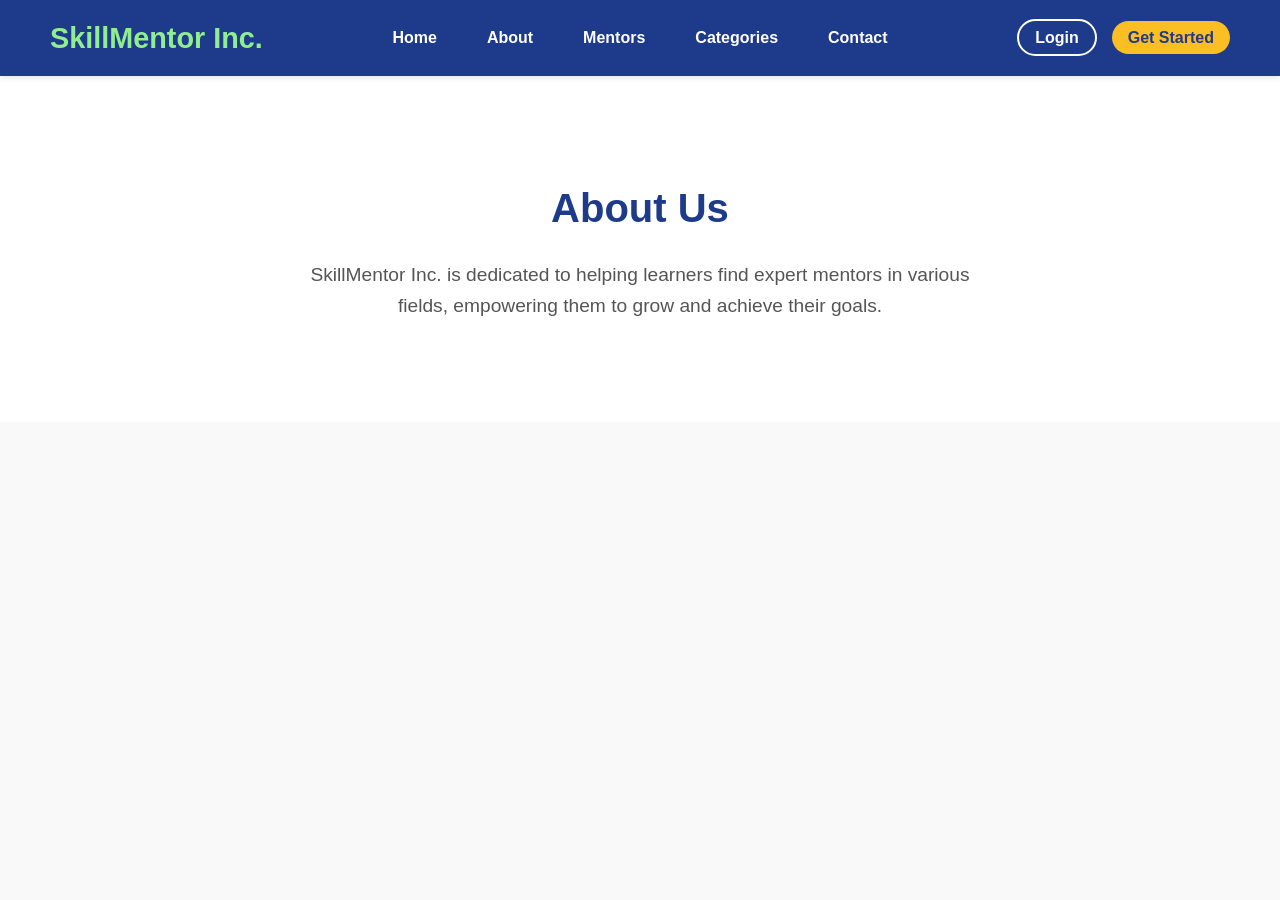
==== about.html @ 5b724f49 "first commit" ====
<!DOCTYPE html>
<html lang="en">
<head>
    <meta charset="UTF-8">
    <meta name="viewport" content="width=device-width, initial-scale=1.0">
    <title>SkillMentor Inc. - About</title>
    <link rel="stylesheet" href="style.css">
</head>
<body>

<nav>
    <div class="logo">
        SkillMentor Inc.
    </div>

    <div class="nav-center">
        <ul>
            <li><a href="index.html">Home</a></li>
            <li><a href="about.html">About</a></li>
            <li><a href="mentors.html">Mentors</a></li>
            <li><a href="categories.html">Categories</a></li>
            <li><a href="contact.html">Contact</a></li>
        </ul>
    </div>

    <div class="nav-right">
        <ul>
            <li><a href="login.html" class="login">Login</a></li>
            <li><a href="signup.html" class="signup">Get Started</a></li>
        </ul>
    </div>
</nav>

<section id="about">
    <h1>About Us</h1>
    <p>SkillMentor Inc. is dedicated to helping learners find expert mentors in various fields, empowering them to grow and achieve their goals.</p>
</section>

</body>
</html>
---- style.css ----
/* General Styles */
* {
    margin: 0;
    padding: 0;
    box-sizing: border-box;
    font-family: 'Segoe UI', Tahoma, Geneva, Verdana, sans-serif;
}

body {
    background-color: #f9f9f9;
    color: #333;
    line-height: 1.6;
}

/* Navbar Styles */
nav {
    background-color: #1e3a8a; /* deep blue */
    padding: 15px 50px;
    display: flex;
    justify-content: space-between;
    align-items: center;
    box-shadow: 0 2px 5px rgba(0,0,0,0.1);
    position: sticky;
    top: 0;
    z-index: 1000;
}

/* Logo / Title */
nav .logo {
    color: lightgreen;
    font-size: 1.8rem;
    font-weight: 700;
}

/* Center nav (main links) */
nav .nav-center ul {
    display: flex;
    list-style: none;
    gap: 30px; /* spacing between links */
}

nav .nav-center ul li a {
    text-decoration: none;
    color: #fff;
    font-weight: 600;
    padding: 5px 10px;
    transition: all 0.3s ease;
    border-radius: 5px;
}

nav .nav-center ul li a:hover {
    background-color: #fbbf24; /* amber */
    color: #1e3a8a;
}

/* Right nav (login/signup) */
nav .nav-right ul {
    display: flex;
    list-style: none;
    gap: 15px;
}

nav .nav-right ul li a {
    text-decoration: none;
    font-weight: 600;
    padding: 8px 16px;
    border-radius: 25px;
    transition: all 0.3s ease;
}

/* Login button style */
nav .nav-right ul li a.login {
    background-color: transparent;
    color: #fff;
    border: 2px solid #fff;
}

nav .nav-right ul li a.login:hover {
    background-color: #fff;
    color: #1e3a8a;
}

/* Get Started button style */
nav .nav-right ul li a.signup {
    background-color: #fbbf24;
    color: #1e3a8a;
    font-weight: 700;
}

nav .nav-right ul li a.signup:hover {
    background-color: #f59e0b;
    color: #fff;
}

/* Section Styles */
section {
    padding: 100px 20px;
    text-align: center;
}

section h1 {
    font-size: 2.5rem;
    margin-bottom: 20px;
    color: #1e3a8a;
}

section p {
    font-size: 1.2rem;
    max-width: 700px;
    margin: 0 auto;
    color: #555;
}

/* Section Backgrounds */
#home {
    background: linear-gradient(135deg, #93c5fd, #60a5fa);
    color: #fff;
}

#about {
    background-color: #fff;
}

#mentors {
    background-color: #f3f4f6;
}

#categories {
    background-color: #fff;
}

#contact {
    background-color: #f3f4f6;
}

#login, #signup {
    background-color: #fff;
}

/* Footer */
footer {
    text-align: center;
    padding: 20px;
    background-color: #1e3a8a;
    color: #fff;
}

/* Responsive */
@media (max-width: 1024px) {
    nav {
        flex-direction: column;
        gap: 15px;
    }

    nav .nav-center ul, nav .nav-right ul {
        flex-direction: column;
        align-items: center;
    }

    nav .nav-center ul li, nav .nav-right ul li {
        margin: 5px 0;
    }
}

@media (max-width: 768px) {
    section {
        padding: 60px 20px;
    }

    section h1 {
        font-size: 2rem;
    }

    section p {
        font-size: 1rem;
    }
}
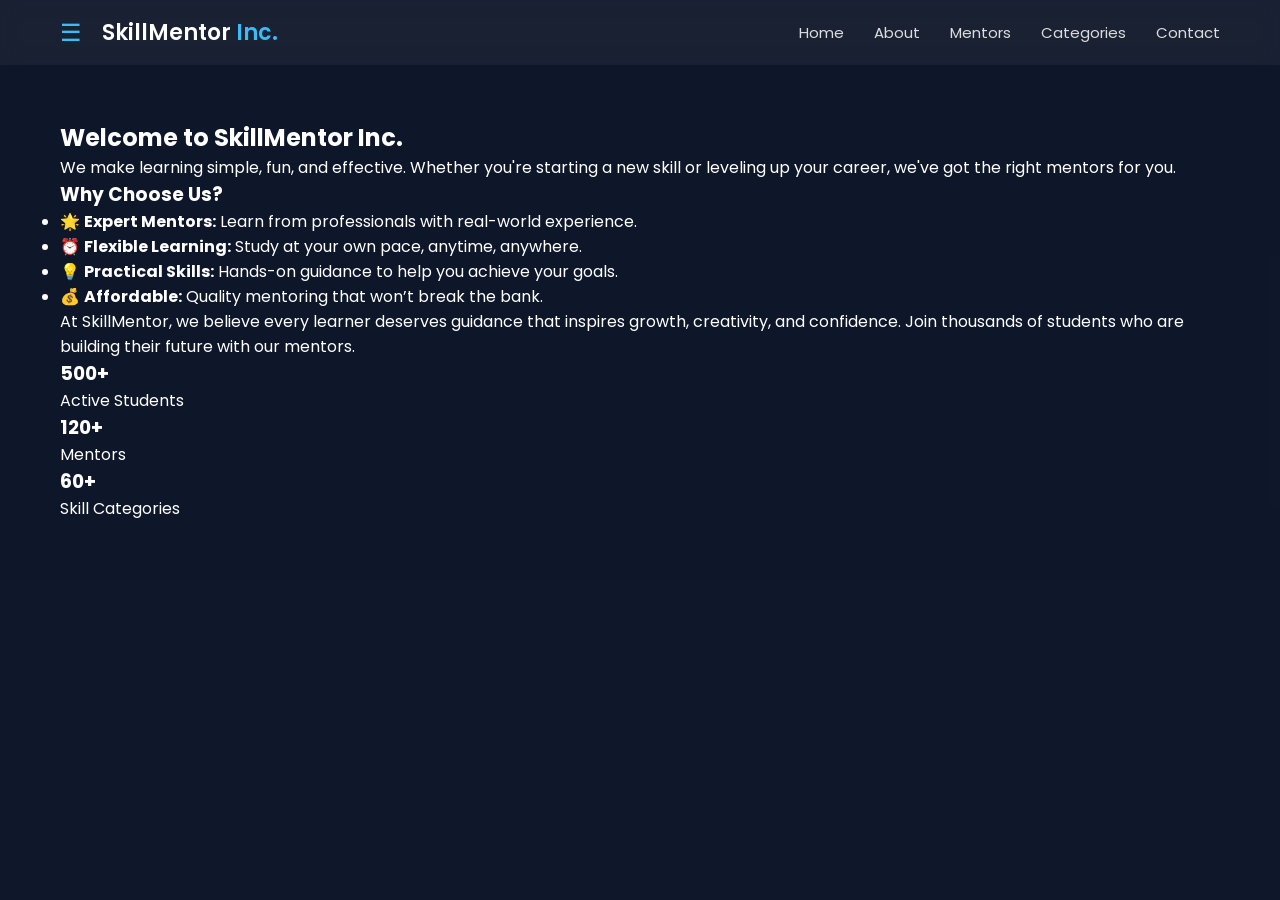
==== commit cacf5238: "Updated" ====
--- a/about.html
+++ b/about.html
@@ -2,17 +2,18 @@
 <html lang="en">
 <head>
     <meta charset="UTF-8">
+    <title>About | SkillMentor Inc.</title>
     <meta name="viewport" content="width=device-width, initial-scale=1.0">
-    <title>SkillMentor Inc. - About</title>
     <link rel="stylesheet" href="style.css">
 </head>
 <body>
 
+<!-- NAVBAR -->
 <nav>
-    <div class="logo">
-        SkillMentor Inc.
+    <div class="nav-left">
+        <label for="sidebar-toggle" class="hamburger">&#9776;</label>
+        <div class="logo">SkillMentor <span>Inc.</span></div>
     </div>
-
     <div class="nav-center">
         <ul>
             <li><a href="index.html">Home</a></li>
@@ -22,18 +23,55 @@
             <li><a href="contact.html">Contact</a></li>
         </ul>
     </div>
-
-    <div class="nav-right">
-        <ul>
-            <li><a href="login.html" class="login">Login</a></li>
-            <li><a href="signup.html" class="signup">Get Started</a></li>
-        </ul>
-    </div>
 </nav>
 
-<section id="about">
-    <h1>About Us</h1>
-    <p>SkillMentor Inc. is dedicated to helping learners find expert mentors in various fields, empowering them to grow and achieve their goals.</p>
+<input type="checkbox" id="sidebar-toggle">
+
+<!-- SIDEBAR -->
+<aside class="sidebar">
+    <ul>
+        <li><a href="#">Dashboard</a></li>
+        <li><a href="#">My Courses</a></li>
+        <li><a href="#">Profile</a></li>
+        <li><a href="#">Settings</a></li>
+    </ul>
+</aside>
+
+<!-- ABOUT SECTION -->
+<section class="about">
+    <div class="about-container">
+
+        <div class="about-text">
+            <h2>Welcome to SkillMentor Inc.</h2>
+            <p>We make learning simple, fun, and effective. Whether you're starting a new skill or leveling up your career, we've got the right mentors for you.</p>
+
+            <h3>Why Choose Us?</h3>
+            <ul>
+                <li>🌟 <strong>Expert Mentors:</strong> Learn from professionals with real-world experience.</li>
+                <li>⏰ <strong>Flexible Learning:</strong> Study at your own pace, anytime, anywhere.</li>
+                <li>💡 <strong>Practical Skills:</strong> Hands-on guidance to help you achieve your goals.</li>
+                <li>💰 <strong>Affordable:</strong> Quality mentoring that won’t break the bank.</li>
+            </ul>
+
+            <p>At SkillMentor, we believe every learner deserves guidance that inspires growth, creativity, and confidence. Join thousands of students who are building their future with our mentors.</p>
+        </div>
+
+        <div class="about-stats">
+            <div class="stat">
+                <h3>500+</h3>
+                <p>Active Students</p>
+            </div>
+            <div class="stat">
+                <h3>120+</h3>
+                <p>Mentors</p>
+            </div>
+            <div class="stat">
+                <h3>60+</h3>
+                <p>Skill Categories</p>
+            </div>
+        </div>
+
+    </div>
 </section>
 
 </body>
--- a/style.css
+++ b/style.css
@@ -1,177 +1,510 @@
-/* General Styles */
-* {
-    margin: 0;
-    padding: 0;
-    box-sizing: border-box;
-    font-family: 'Segoe UI', Tahoma, Geneva, Verdana, sans-serif;
-}
-
-body {
-    background-color: #f9f9f9;
-    color: #333;
+@import url('https://fonts.googleapis.com/css2?family=Poppins:wght@300;400;500;600;700&display=swap');
+
+*{
+    margin:0;
+    padding:0;
+    box-sizing:border-box;
+    font-family:'Poppins',sans-serif;
+}
+
+body{
+    background:#0f172a;
+    color:#fff;
+}
+
+/* NAVBAR */
+
+nav{
+    display:flex;
+    justify-content:space-between;
+    align-items:center;
+    padding:15px 60px;
+    background:rgba(255,255,255,0.05);
+    backdrop-filter:blur(10px);
+    position:fixed;
+    width:100%;
+    top:0;
+    z-index:1000;
+}
+
+.nav-left{
+    display:flex;
+    align-items:center;
+    gap:20px;
+}
+
+.logo{
+    font-size:22px;
+    font-weight:600;
+}
+
+.logo span{
+    color:#38bdf8;
+}
+
+nav ul{
+    display:flex;
+    list-style:none;
+    gap:30px;
+}
+
+nav ul li a{
+    text-decoration:none;
+    color:#ddd;
+    font-size:15px;
+    position:relative;
+}
+
+nav ul li a:hover{
+    color:#fff;
+}
+
+.login{
+    padding:6px 18px;
+    border:1px solid #38bdf8;
+    border-radius:20px;
+}
+
+.signup{
+    padding:6px 18px;
+    background:#38bdf8;
+    border-radius:20px;
+    color:#000;
+    font-weight:500;
+}
+
+.signup:hover{
+    background:#0ea5e9;
+}
+
+.hamburger{
+    font-size:24px;
+    cursor:pointer;
+    color:#38bdf8;
+}
+
+/* HERO */
+
+.hero{
+    height:100vh;
+    display:flex;
+    align-items:center;
+    justify-content:center;
+    text-align:center;
+    padding:0 20px;
+}
+
+.hero-text h1{
+    font-size:48px;
+    margin-bottom:20px;
+}
+
+.hero-text p{
+    font-size:18px;
+    margin-bottom:30px;
+    color:#cbd5e1;
+}
+
+.hero-btn{
+    padding:12px 30px;
+    background:#38bdf8;
+    color:#000;
+    text-decoration:none;
+    border-radius:30px;
+    font-weight:600;
+}
+
+.hero-btn:hover{
+    background:#0ea5e9;
+}
+
+/* FEATURES */
+
+.features{
+    padding:100px 60px;
+    text-align:center;
+}
+
+.features h2{
+    font-size:32px;
+    margin-bottom:50px;
+}
+
+.feature-box{
+    display:flex;
+    justify-content:center;
+    gap:30px;
+    flex-wrap:wrap;
+}
+
+.card{
+    background:rgba(255,255,255,0.05);
+    padding:40px 30px;
+    border-radius:15px;
+    width:300px;
+}
+
+.card h3{
+    margin-bottom:15px;
+    color:#38bdf8;
+}
+
+.card p{
+    color:#cbd5e1;
+}
+
+/* SIDEBAR */
+
+#sidebar-toggle{
+    display:none;
+}
+
+.sidebar{
+    position:fixed;
+    left:-250px;
+    top:0;
+    width:250px;
+    height:100%;
+    background:#111827;
+    padding-top:100px;
+    transition:0.4s;
+}
+
+.sidebar ul{
+    list-style:none;
+}
+
+.sidebar ul li{
+    padding:15px 30px;
+}
+
+.sidebar ul li a{
+    text-decoration:none;
+    color:#ddd;
+}
+
+.sidebar ul li:hover{
+    background:#1f2937;
+}
+
+#sidebar-toggle:checked ~ .sidebar{
+    left:0;
+}
+
+/* CONTENT */
+
+.content{
+    margin-top:80px;
+}
+
+/* GET STARTED PAGE */
+
+.getstarted-page{
+    font-family:Arial;
+    background:#0f172a  ;
+    height:100vh;
+    display:flex;
+    justify-content:center;
+    align-items:center;
+}
+
+.getstarted-page .container{
+    background:white;
+    padding:30px;
+    width:320px;
+    border-radius:10px;
+    text-align:center;
+    color:black;
+}
+
+.getstarted-page .buttons a{
+    text-decoration:none;
+    background:#667eea;
+    color:white;
+    padding:10px 20px;
+    margin:5px;
+    display:inline-block;
+    border-radius:5px;
+}
+
+.getstarted-page .buttons a:hover{
+    background:#5563d1;
+}
+
+.getstarted-page .form-box{
+    display:none;
+    margin-top:20px;
+}
+
+.getstarted-page .form-box:target{
+    display:block;
+}
+
+.getstarted-page input{
+    width:90%;
+    padding:10px;
+    margin:5px 0;
+    border:1px solid #ccc;
+    border-radius:5px;
+}
+
+.getstarted-page button{
+    padding:10px;
+    background:#667eea;
+    color:white;
+    border:none;
+    border-radius:5px;
+    cursor:pointer;
+}
+
+.getstarted-page button:hover{
+    background:#5563d1;
+}
+
+.role-buttons a{
+    text-decoration:none;
+    background:#667eea;
+    color:white;
+    padding:10px 20px;
+    margin:5px;
+    display:inline-block;
+    border-radius:5px;
+}
+
+.role-buttons a:hover{
+    background:#5563d1;
+}
+
+/* ABOUT PAGE */
+
+.about-section{
+    padding:100px 60px;
+    text-align:center;
+}
+
+.about-section h1{
+    font-size:40px;
+    margin-bottom:20px;
+}
+
+.about-section p{
+    max-width:800px;
+    margin:auto;
+    color:#cbd5e1;
+    line-height:1.7;
+}
+
+.mission-vision{
+    padding:80px 60px;
+}
+
+.mission-vision .feature-box{
+    margin-top:40px;
+}
+
+.mission-vision .card{
+    transition:0.3s;
+}
+
+.mission-vision .card:hover{
+    transform:translateY(-10px);
+    box-shadow:0 15px 30px rgba(0,0,0,0.5);
+}
+
+.role-buttons{
+    display:flex;
+    justify-content:center;
+    gap:10px;
+    margin-top:10px;
+}
+
+.role-buttons a{
+    text-decoration:none;
+    background:#667eea;
+    color:white;
+    padding:10px 20px;
+    border-radius:5px;
+    transition:0.3s;
+}
+
+.role-buttons a:hover{
+    background:#5563d1;
+}
+
+/* FORM BOX ANIMATION */
+
+.getstarted-page .form-box{
+    display:none;
+    margin-top:20px;
+    animation:fadeIn 0.4s ease;
+}
+
+.getstarted-page .form-box:target{
+    display:block;
+}
+
+@keyframes fadeIn{
+    from{
+        opacity:0;
+        transform:translateY(10px);
+    }
+    to{
+        opacity:1;
+        transform:translateY(0);
+    }
+}
+
+.about {
+    padding: 120px 60px 60px 60px; /* top padding = space sa navbar, bottom padding = extra space sa baba */
+    max-width: 5000px;
+    margin: 0 auto;
+    background-color: rgba(15,23,42,0.9); /* optional, para readable */
+    border-radius: 8px;
+    color: #fff;
+}
+
+/* Mentor and Category Cards */
+.mentor-cards, .feature-box {
+    display: flex;
+    gap: 20px;
+    flex-wrap: wrap;
+    justify-content: center;
+    margin-top: 30px;
+}
+
+.mentor-cards .card, .feature-box .card {
+    background: rgba(255,255,255,0.05);
+    padding: 30px 20px;
+    border-radius: 10px;
+    width: 250px;
+    text-align: center;
+}
+
+.mentor-cards .card h3, .feature-box .card h3 {
+    color: #38bdf8;
+    margin-bottom: 10px;
+}
+
+/* Categories Page */
+.categories-section {
+    padding: 120px 60px 60px 60px;
+    text-align: center;
+}
+
+.categories-section h2 {
+    font-size: 36px;
+    margin-bottom: 40px;
+}
+
+.categories-grid {
+    display: grid;
+    grid-template-columns: repeat(auto-fit, minmax(250px, 1fr));
+    gap: 30px;
+}
+
+.category-card {
+    background: linear-gradient(135deg, rgba(56,189,248,0.2), rgba(14,165,233,0.2));
+    border-radius: 15px;
+    padding: 30px 20px;
+    transition: transform 0.3s, box-shadow 0.3s;
+    cursor: pointer;
+}
+
+.category-card:hover {
+    transform: translateY(-10px);
+    box-shadow: 0 15px 30px rgba(0,0,0,0.5);
+}
+
+.category-card .icon {
+    font-size: 50px;
+    margin-bottom: 15px;
+}
+
+.category-card h3 {
+    color: #38bdf8;
+    margin-bottom: 10px;
+}
+
+.category-card p {
+    color: #cbd5e1;
+}
+
+/* Contact Page */
+.contact-section {
+    padding: 120px 60px 60px 60px;
+}
+
+.contact-section h2 {
+    font-size: 36px;
+    text-align: center;
+    margin-bottom: 20px;
+}
+
+.contact-section p {
+    text-align: center;
+    color: #cbd5e1;
+    margin-bottom: 40px;
+}
+
+.contact-grid {
+    display: flex;
+    flex-wrap: wrap;
+    gap: 50px;
+    justify-content: center;
+}
+
+.contact-info {
+    flex: 1;
+    min-width: 250px;
+    max-width: 400px;
+    background: rgba(255,255,255,0.05);
+    padding: 30px 20px;
+    border-radius: 15px;
+}
+
+.contact-info h3 {
+    color: #38bdf8;
+    margin-bottom: 15px;
+}
+
+.contact-info p {
+    color: #cbd5e1;
     line-height: 1.6;
 }
 
-/* Navbar Styles */
-nav {
-    background-color: #1e3a8a; /* deep blue */
-    padding: 15px 50px;
+.contact-form {
+    flex: 1;
+    min-width: 250px;
+    max-width: 400px;
     display: flex;
-    justify-content: space-between;
-    align-items: center;
-    box-shadow: 0 2px 5px rgba(0,0,0,0.1);
-    position: sticky;
-    top: 0;
-    z-index: 1000;
-}
-
-/* Logo / Title */
-nav .logo {
-    color: lightgreen;
-    font-size: 1.8rem;
-    font-weight: 700;
-}
-
-/* Center nav (main links) */
-nav .nav-center ul {
-    display: flex;
-    list-style: none;
-    gap: 30px; /* spacing between links */
-}
-
-nav .nav-center ul li a {
-    text-decoration: none;
-    color: #fff;
+    flex-direction: column;
+    gap: 15px;
+}
+
+.contact-form input,
+.contact-form textarea {
+    padding: 12px;
+    border-radius: 8px;
+    border: 1px solid #ccc;
+    font-size: 15px;
+}
+
+.contact-form button {
+    padding: 12px;
+    background: #38bdf8;
+    border: none;
+    color: black;
     font-weight: 600;
-    padding: 5px 10px;
-    transition: all 0.3s ease;
-    border-radius: 5px;
-}
-
-nav .nav-center ul li a:hover {
-    background-color: #fbbf24; /* amber */
-    color: #1e3a8a;
-}
-
-/* Right nav (login/signup) */
-nav .nav-right ul {
-    display: flex;
-    list-style: none;
-    gap: 15px;
-}
-
-nav .nav-right ul li a {
-    text-decoration: none;
-    font-weight: 600;
-    padding: 8px 16px;
-    border-radius: 25px;
-    transition: all 0.3s ease;
-}
-
-/* Login button style */
-nav .nav-right ul li a.login {
-    background-color: transparent;
-    color: #fff;
-    border: 2px solid #fff;
-}
-
-nav .nav-right ul li a.login:hover {
-    background-color: #fff;
-    color: #1e3a8a;
-}
-
-/* Get Started button style */
-nav .nav-right ul li a.signup {
-    background-color: #fbbf24;
-    color: #1e3a8a;
-    font-weight: 700;
-}
-
-nav .nav-right ul li a.signup:hover {
-    background-color: #f59e0b;
-    color: #fff;
-}
-
-/* Section Styles */
-section {
-    padding: 100px 20px;
-    text-align: center;
-}
-
-section h1 {
-    font-size: 2.5rem;
-    margin-bottom: 20px;
-    color: #1e3a8a;
-}
-
-section p {
-    font-size: 1.2rem;
-    max-width: 700px;
-    margin: 0 auto;
-    color: #555;
-}
-
-/* Section Backgrounds */
-#home {
-    background: linear-gradient(135deg, #93c5fd, #60a5fa);
-    color: #fff;
-}
-
-#about {
-    background-color: #fff;
-}
-
-#mentors {
-    background-color: #f3f4f6;
-}
-
-#categories {
-    background-color: #fff;
-}
-
-#contact {
-    background-color: #f3f4f6;
-}
-
-#login, #signup {
-    background-color: #fff;
-}
-
-/* Footer */
-footer {
-    text-align: center;
-    padding: 20px;
-    background-color: #1e3a8a;
-    color: #fff;
-}
-
-/* Responsive */
-@media (max-width: 1024px) {
-    nav {
-        flex-direction: column;
-        gap: 15px;
-    }
-
-    nav .nav-center ul, nav .nav-right ul {
-        flex-direction: column;
-        align-items: center;
-    }
-
-    nav .nav-center ul li, nav .nav-right ul li {
-        margin: 5px 0;
-    }
-}
-
-@media (max-width: 768px) {
-    section {
-        padding: 60px 20px;
-    }
-
-    section h1 {
-        font-size: 2rem;
-    }
-
-    section p {
-        font-size: 1rem;
-    }
+    border-radius: 8px;
+    cursor: pointer;
+    transition: background 0.3s;
+}
+
+.contact-form button:hover {
+    background: #0ea5e9;
+}
+
+.mentors-section{
+    padding: 10px;
+    padding-left: 20px;
 }
